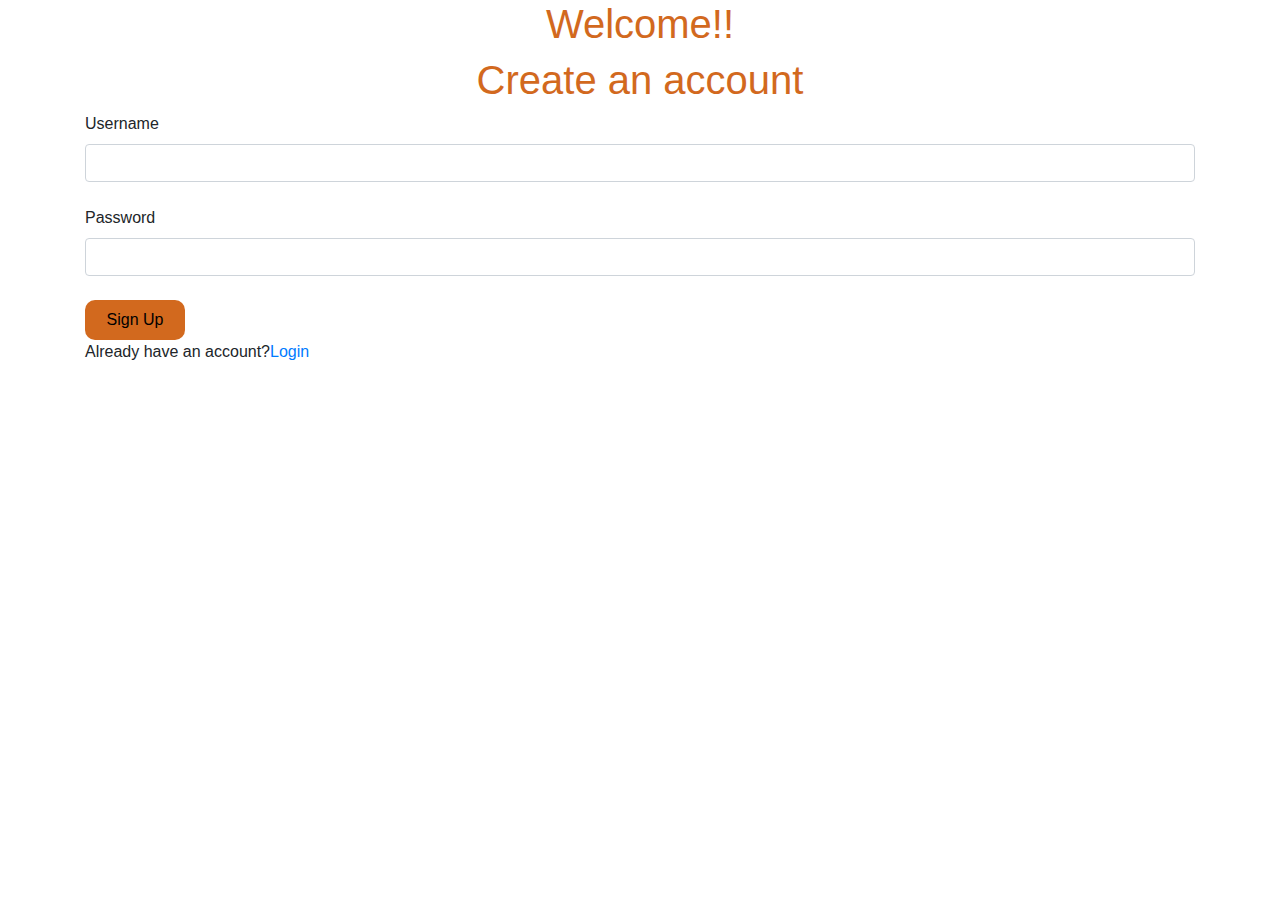
==== index.html @ 1903d0aa "first commit" ====
<!DOCTYPE html>
<html>

<head>
    <meta charset="UTF-8">
    <meta name="viewport" content="width=device-width, initial-scale=1.0">
    <link rel="stylesheet" href="styles.css">
    <link rel="stylesheet" href="https://stackpath.bootstrapcdn.com/bootstrap/4.5.2/css/bootstrap.min.css"
            integrity="sha384-JcKb8q3iqJ61gNV9KGb8thSsNjpSL0n8PARn9HuZOnIxN0hoP+VmmDGMN5t9UJ0Z" crossorigin="anonymous">


    <title>User</title>
</head>

<body>
    <div class="index container">
        <h1>Welcome!!</h1>
        <h1>Create an account</h1>
        <label >Username</label>
        <input class='name form-control fpr,form-control-sm' value=""  /><br>
        <label >Password</label>
        <input class='password form-control fpr,form-control-sm' value="" />
        <br>
        <button class='addBtn btn btn-primary' onclick="createAccount()">Sign Up</button>
        <br>
        Already have an account?<a href="login.html">Login</a>
    </div>

    <!-- <div class="accounts mt-3"></div> -->
    <script src="index.js"></script>
</body>

</html>
---- styles.css ----
.index h1, .login h1{
    text-align: center;
    
    color: chocolate;
    font-family: -apple-system, BlinkMacSystemFont, 'Segoe UI', Roboto, Oxygen, Ubuntu, Cantarell, 'Open Sans', 'Helvetica Neue', sans-serif;
}
.index .name ,.index .password{
    font-size: 16px;
    /* border:none;
    border-bottom: black solid; */
    border-width: thin;
    /* margin-bottom: 20px; */
}
.login.loginname, .login.loginpassword{
    font-size: 16px;
    /* border:none;
    border-bottom: black solid; */
    border-width: thin;
    margin-bottom: 10px;
    color: navy;
}
.index label ,.login label{
    text-align: left;
   margin-right:0px;
   font-size:16px
}

.index button ,.login button{
    
    margin-right:50px;
    color:black;
    border-radius: 10px;
    font-size: 16px;
    width:100px;
    height:40px;
    background-color: chocolate;
    border: none;
    /* margin-right: 30px; */
}
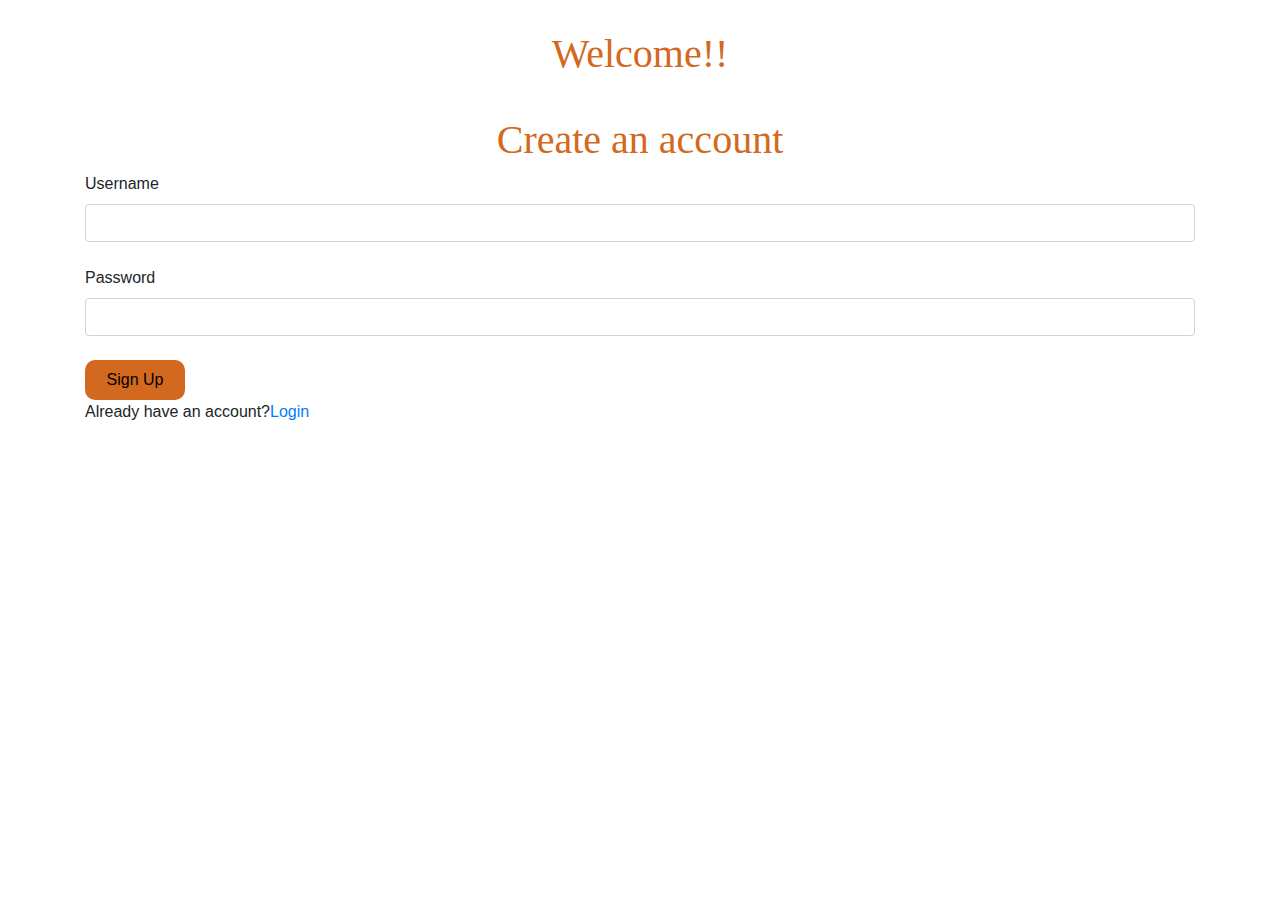
==== commit f2a28d20: "final commit" ====
--- a/index.html
+++ b/index.html
@@ -19,7 +19,7 @@
         <label >Username</label>
         <input class='name form-control fpr,form-control-sm' value=""  /><br>
         <label >Password</label>
-        <input class='password form-control fpr,form-control-sm' value="" />
+        <input class='password form-control fpr,form-control-sm' type='password' value="" />
         <br>
         <button class='addBtn btn btn-primary' onclick="createAccount()">Sign Up</button>
         <br>
--- a/styles.css
+++ b/styles.css
@@ -1,9 +1,11 @@
-
-.index h1, .login h1{
+.index{
+    width:50%;
+}
+.index h1, .login h1, .post h1{
+    padding-top: 30px;
     text-align: center;
-    
+    font-family: cursive;
     color: chocolate;
-    font-family: -apple-system, BlinkMacSystemFont, 'Segoe UI', Roboto, Oxygen, Ubuntu, Cantarell, 'Open Sans', 'Helvetica Neue', sans-serif;
 }
 .index .name ,.index .password{
     font-size: 16px;
@@ -11,6 +13,9 @@
     border-bottom: black solid; */
     border-width: thin;
     /* margin-bottom: 20px; */
+}
+.index h6{
+    font-weight: 400;
 }
 .login.loginname, .login.loginpassword{
     font-size: 16px;
@@ -20,13 +25,13 @@
     margin-bottom: 10px;
     color: navy;
 }
-.index label ,.login label{
+.index label {
     text-align: left;
    margin-right:0px;
    font-size:16px
 }
 
-.index button ,.login button{
+.index button{
     
     margin-right:50px;
     color:black;
@@ -37,4 +42,77 @@
     background-color: chocolate;
     border: none;
     /* margin-right: 30px; */
+}
+.login button{
+    margin-right:50px;
+    color:black;
+    border-radius: 10px;
+    font-size: 16px;
+    width:100px;
+    height:40px;
+    background-color: chocolate;
+    border: none;
+    margin-top: 20px;
+}
+.login label {
+    text-align: left;
+   margin-right:0px;
+   font-size:16px;
+   margin-bottom:-5px;
+}
+.post .logout{
+    margin-top: -60px;
+    text-decoration: underline;
+    font-weight: bold;
+    /* color:black;
+    border-radius: 10px;
+    font-size: 16px;
+    width:100px;
+    height:40px;
+    background-color: chocolate;
+    border: none; */
+}
+.post .inputEl{
+    height:200px;
+}
+.post .addToDoBtn{
+    background-color: blue;
+    font-size: medium;
+    border: none;
+    font-weight: bold;
+}
+.post .heading{
+    padding-top: 20px;
+    text-align: center;
+    border: none;
+    text-decoration: underline;
+    text-transform: uppercase;
+    font-weight: bold;
+}
+.updateBtn{
+    background-color:greenyellow;
+    text-align: center;
+    border: none;
+    font-weight: bold;
+    
+    text-transform: capitalize;
+    position: relative;
+    bottom: 0;
+    right: 0;
+    margin-left: 5%;
+    margin-top: 7%;
+
+}
+.deleteBtn{
+    background-color: red;
+    margin-top: 7%;
+    color: black;
+    margin-left: 50%;
+    text-align: center;
+    border: none;
+    font-weight: bold;
+    text-transform: capitalize;
+}
+p{
+    padding-top: 2%;
 }